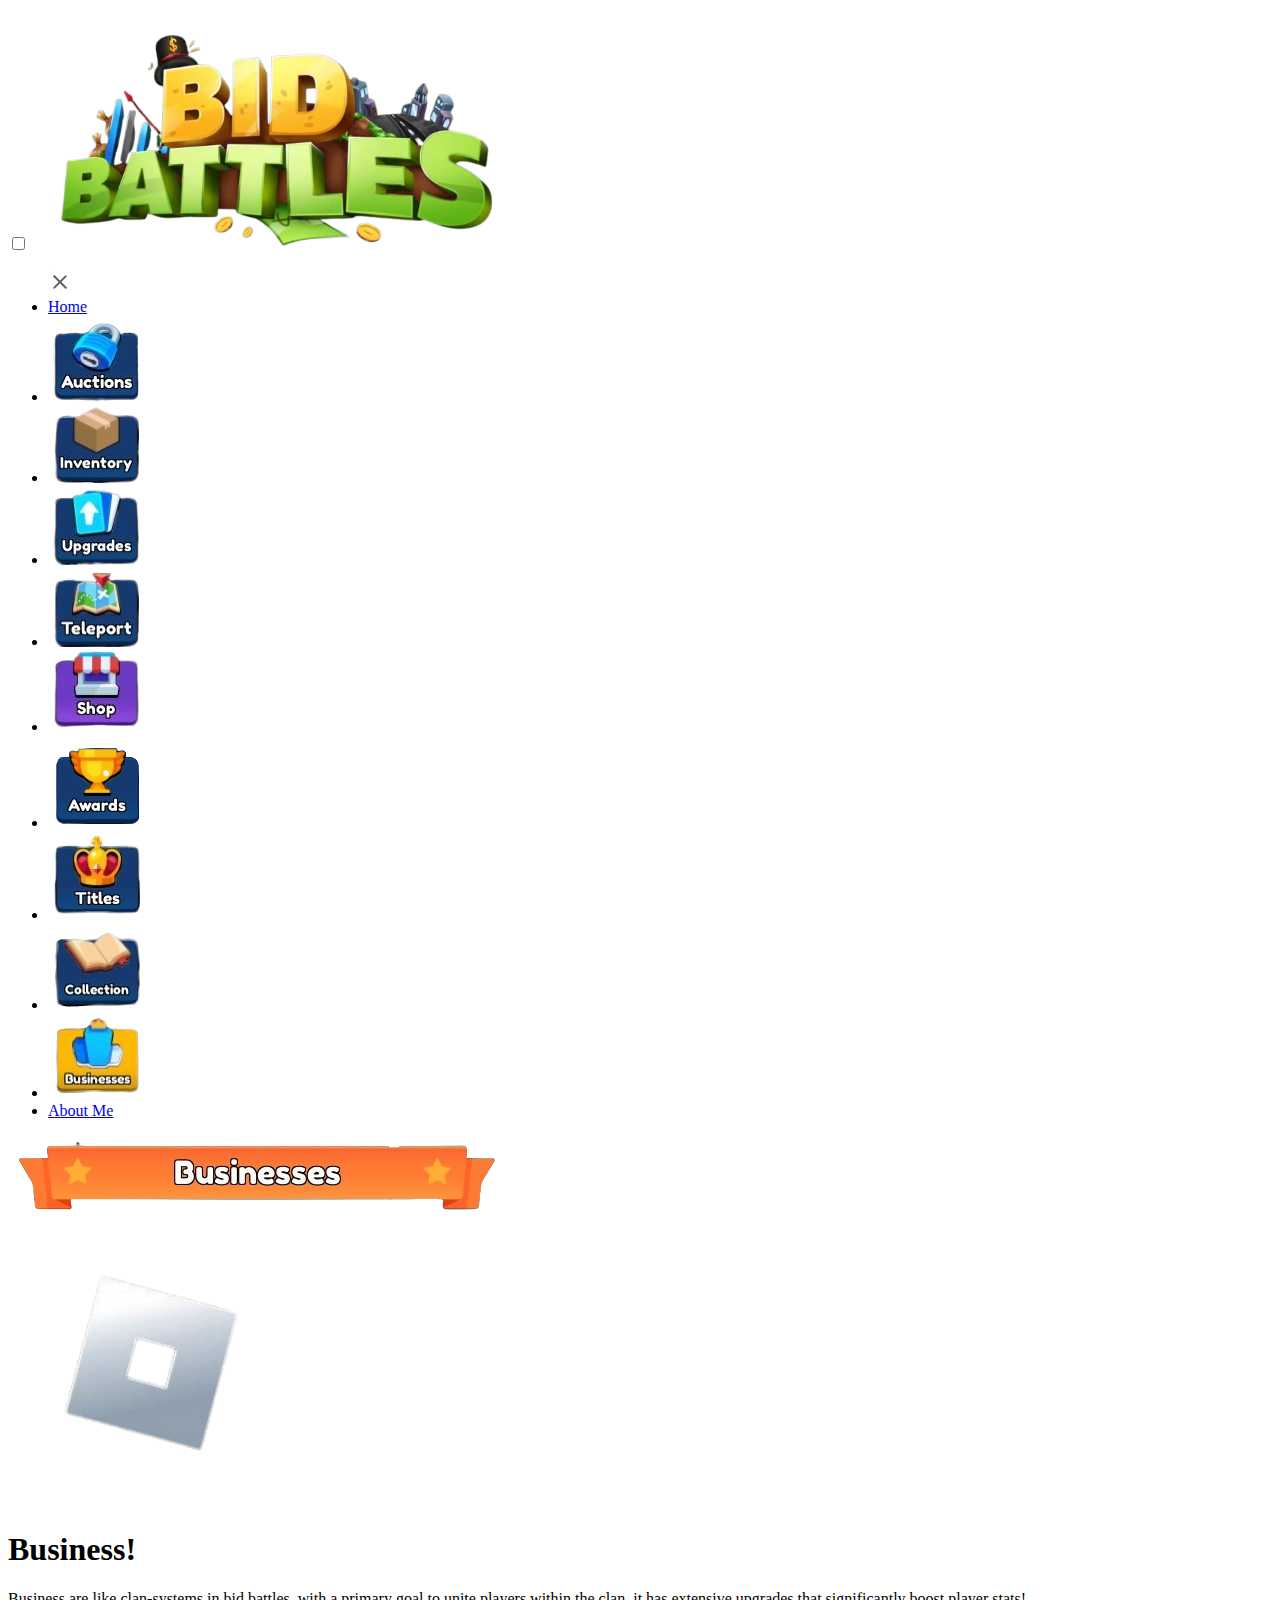
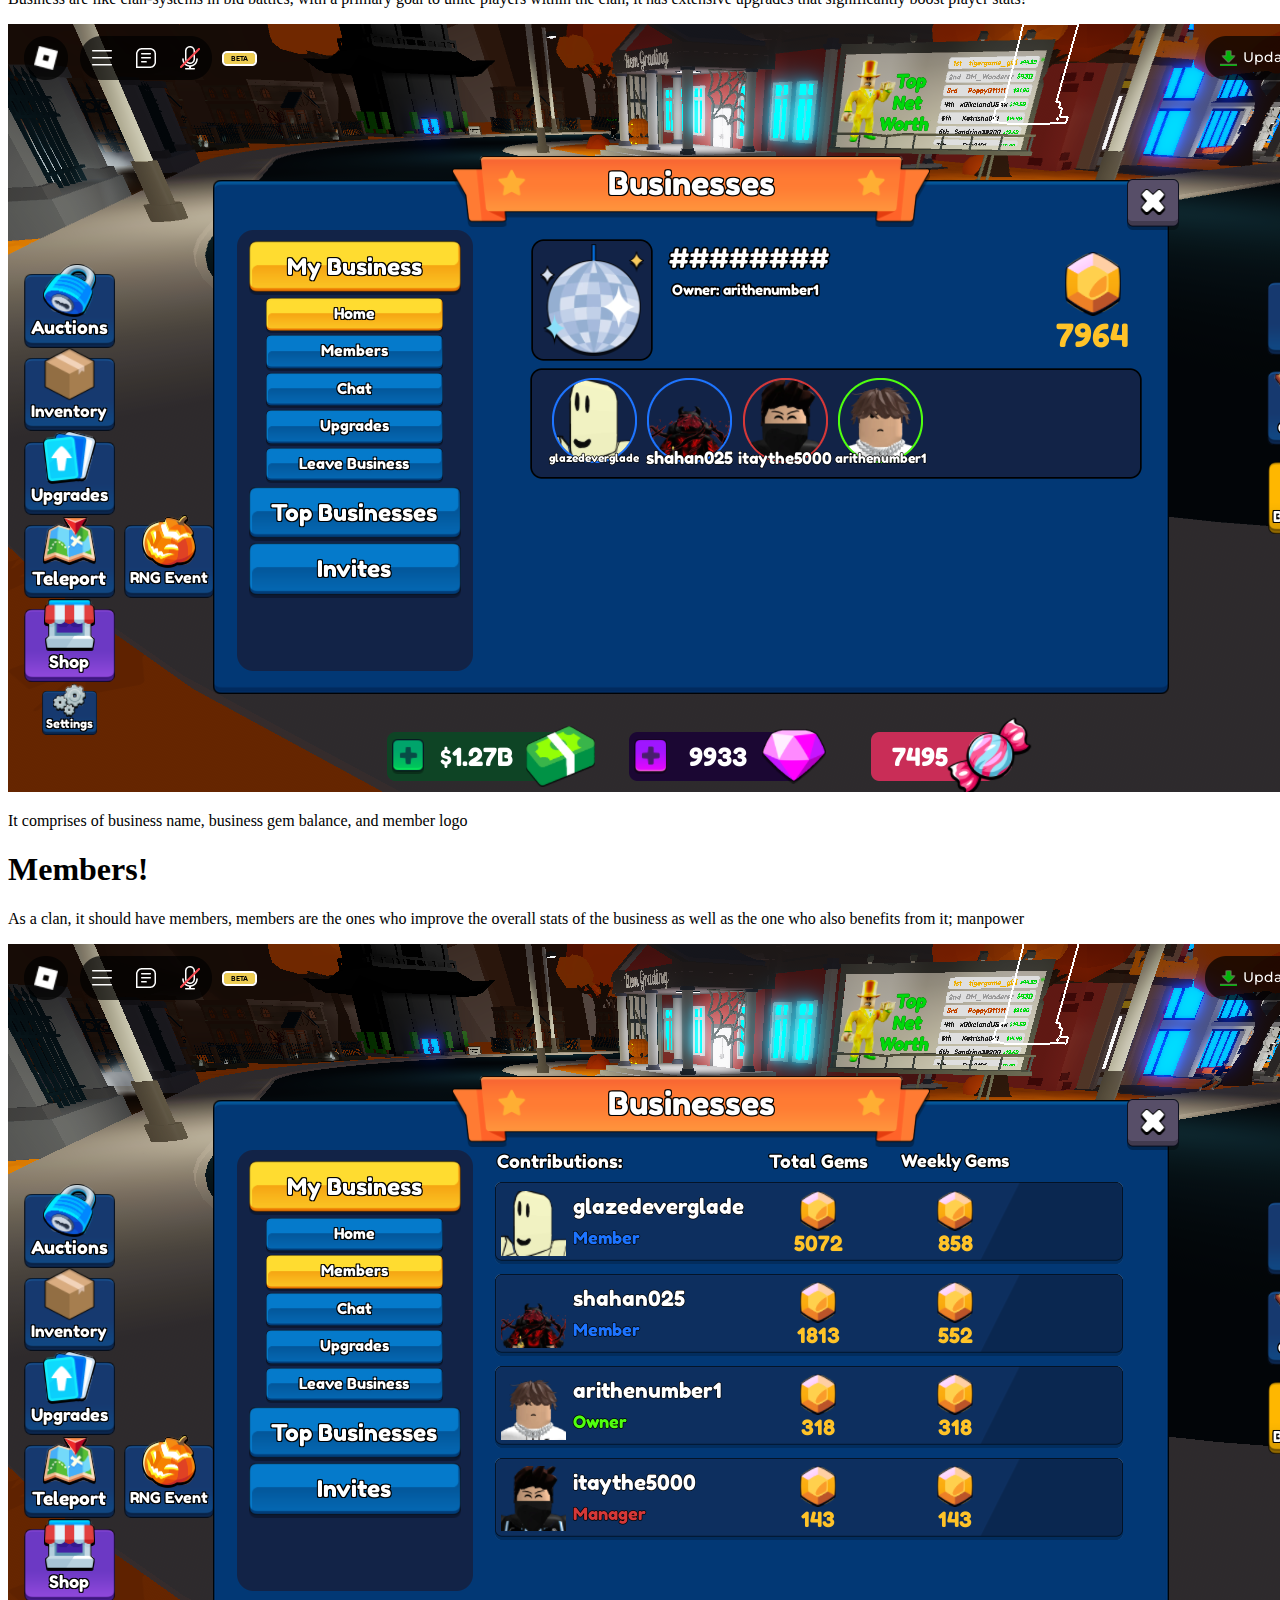
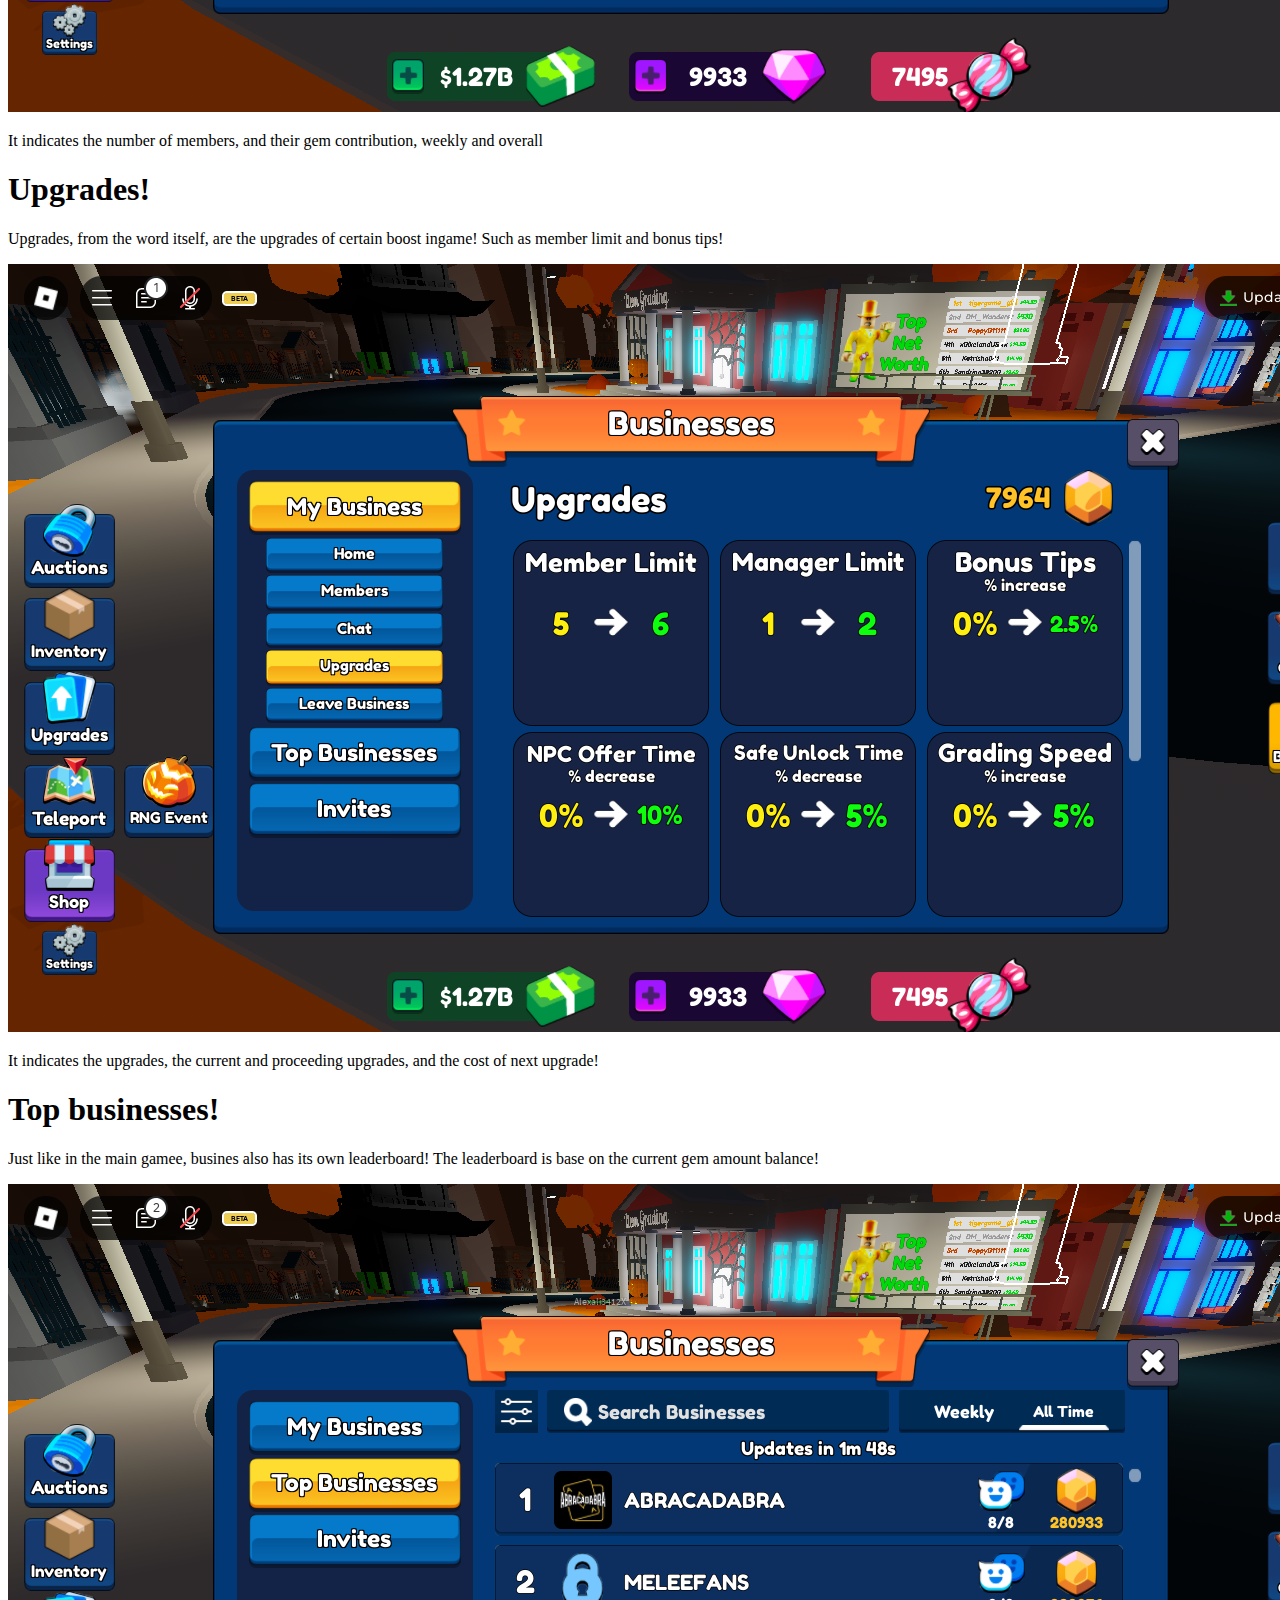
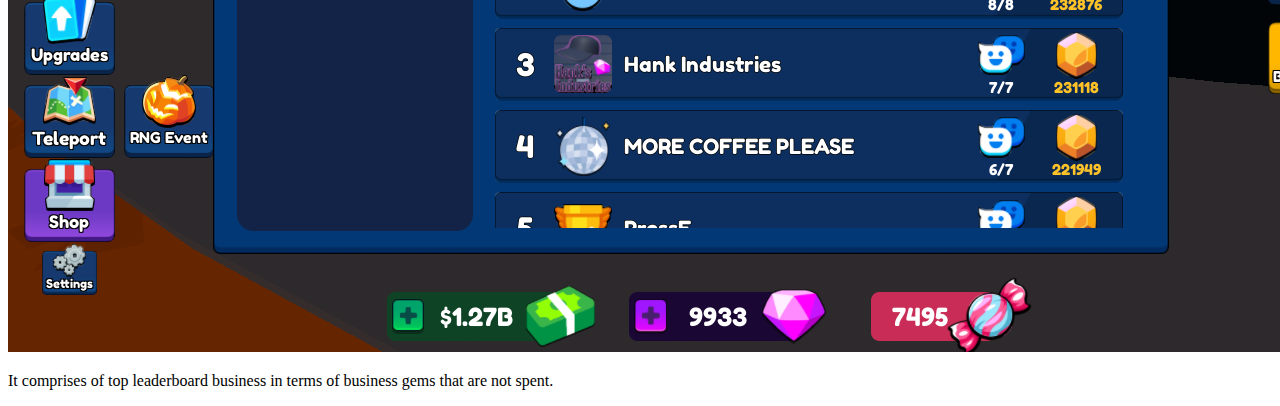
==== pages/business.html @ e8f8303a "Add files via upload" ====
<!DOCTYPE html>
<html lang="en">
<head>
    <meta charset="UTF-8">
    <meta name="viewport" content="width=device-width, initial-scale=1.0">
    <title>Business</title>
    <link rel="stylesheet" href="/stylesheet/practice-styles.css">
</head>
<body>
    <header>
        <nav>
            <input id="sidebar-btn" type="checkbox">
            <label for="sidebar-btn"><img id="bid-battles" src="/main_image/BidBattles_logo.png" alt="Bid Battles Logo"></label>
            <ul class="sidebar">
                <label for="sidebar-btn"><img src="/main_image/close_button.jpg"
                        alt=""></label>
                <li><a href="/pages/main.html">Home</a></li>
                <li><a href="/pages/auctions.html"><img src="/sidebar_image/Auctions_logo.png" alt=""></a></li>
                <li><a href="/pages/inventory.html"><img src="/sidebar_image/Inventory_logo.png" alt=""></a></li>
                <li><a href="/pages/upgrades.html"><img src="/sidebar_image/Upgrades_logo.png" alt=""></a></li>
                <li><a href="/pages/teleport.html"><img src="/sidebar_image/Teleport_logo.png" alt=""></a></li>
                <li><a href="/pages/shop.html"><img src="/sidebar_image/Shop_logo.png" alt=""></a></li>
                <li><a href="/pages/awards.html"><img src="/sidebar_image/Awards_logo.png" alt=""></a></li>
                <li><a href="/pages/titles.html"><img src="/sidebar_image/Titles_logo.png" alt=""></a></li>
                <li><a href="/pages/collection.html"><img src="/sidebar_image/Collection_logo.png" alt=""></a></li>
                <li><a href="/pages/business.html"><img src="/sidebar_image/Business_logo.png" alt=""></a></li>
                <li><a href="aboutme.html">About Me</a></li>
            </ul>
        </nav>
        <div id="auction">
            <img src="/business_image/Main-Business_logo.png" alt="Main Auction Logo">
        </div>
        <div id="roblox-logo">
            <img src="/main_image/roblox_logo.png" alt="Roblox Logo">
        </div>
    </header>

    <main>
       <section>
            <h1>Business!</h1>
            <p class="description">Business are like clan-systems in bid battles, with a primary goal to unite players within the clan, it has extensive upgrades that significantly boost player stats!</p>
            <div class="image-container">
                <img src="/business_image/business-mainpage.png" alt="Image 1" class="responsive-image">
                <div class="overlay">
                    <p>It comprises of business name, business gem balance, and member logo</p>
                </div>
            </div>
        </section>

        <section>
            <h1>Members!</h1>
            <p class="description">As a clan, it should have members, members are the ones who improve the overall stats of the business as well as the one who also benefits from it; manpower</p>
            <div class="image-container">
                <img src="/business_image/business-memberpage.png" alt="Image 2" class="responsive-image">
                <div class="overlay">
                    <p>It indicates the number of members, and their gem contribution, weekly and overall</p>
                </div>
            </div>
        </section>

        <section>
            <h1>Upgrades!</h1>
            <p class="description">Upgrades, from the word itself, are the upgrades of certain boost ingame! Such as member limit and bonus tips!</p>
            <div class="image-container">
                <img src="/business_image/business-upgradepage.png" alt="Image 3" class="responsive-image">
                <div class="overlay">
                    <p>It indicates the upgrades, the current and proceeding upgrades, and the cost of next upgrade!</p>
                </div>
            </div>
        </section>

        <section>
            <h1>Top businesses!</h1>
            <p class="description">Just like in the main gamee, busines also has its own leaderboard! The leaderboard is base on the current gem amount balance!</p>
            <div class="image-container">
                <img src="/business_image/business_topbusinesspage.png" alt="Image 4" class="responsive-image">
                <div class="overlay">
                    <p>It comprises of top leaderboard business in terms of business gems that are not spent.</p>
                </div>
            </div>
        </section>
    </main>
</body>
</html>
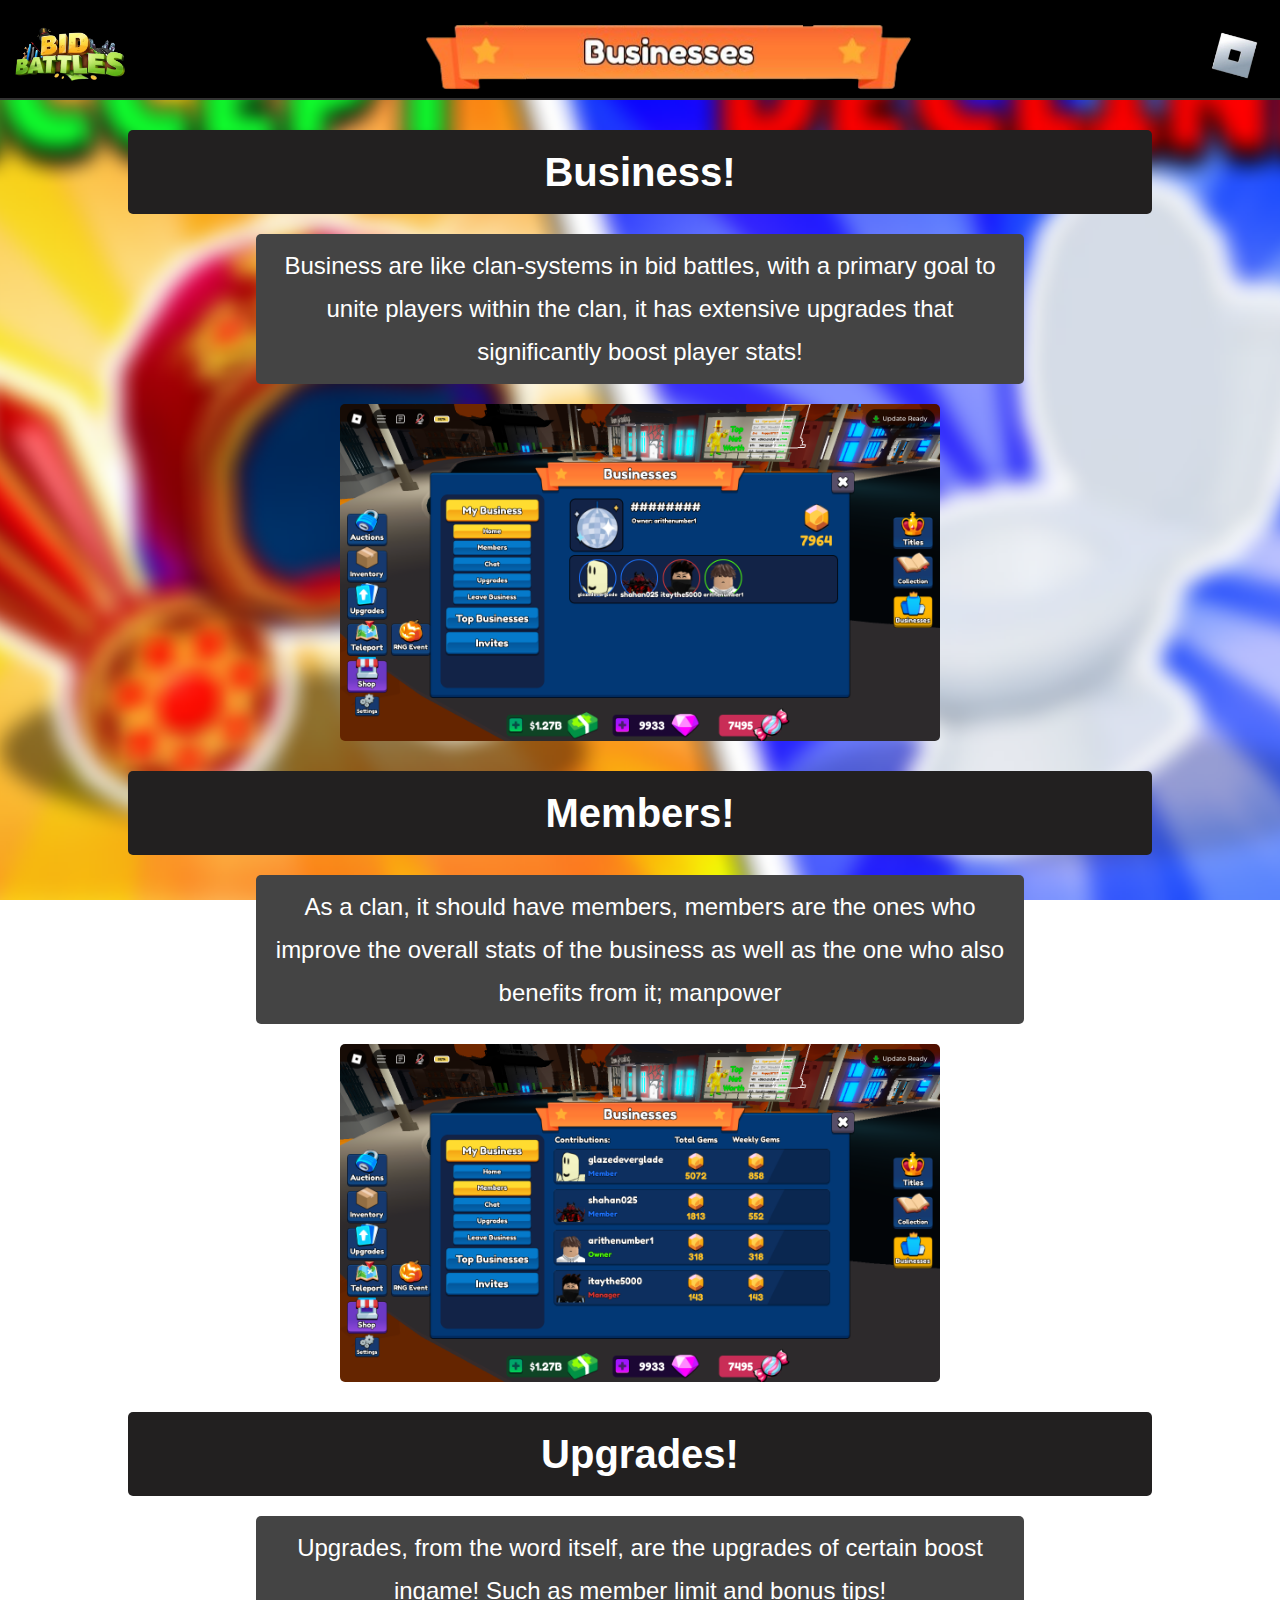
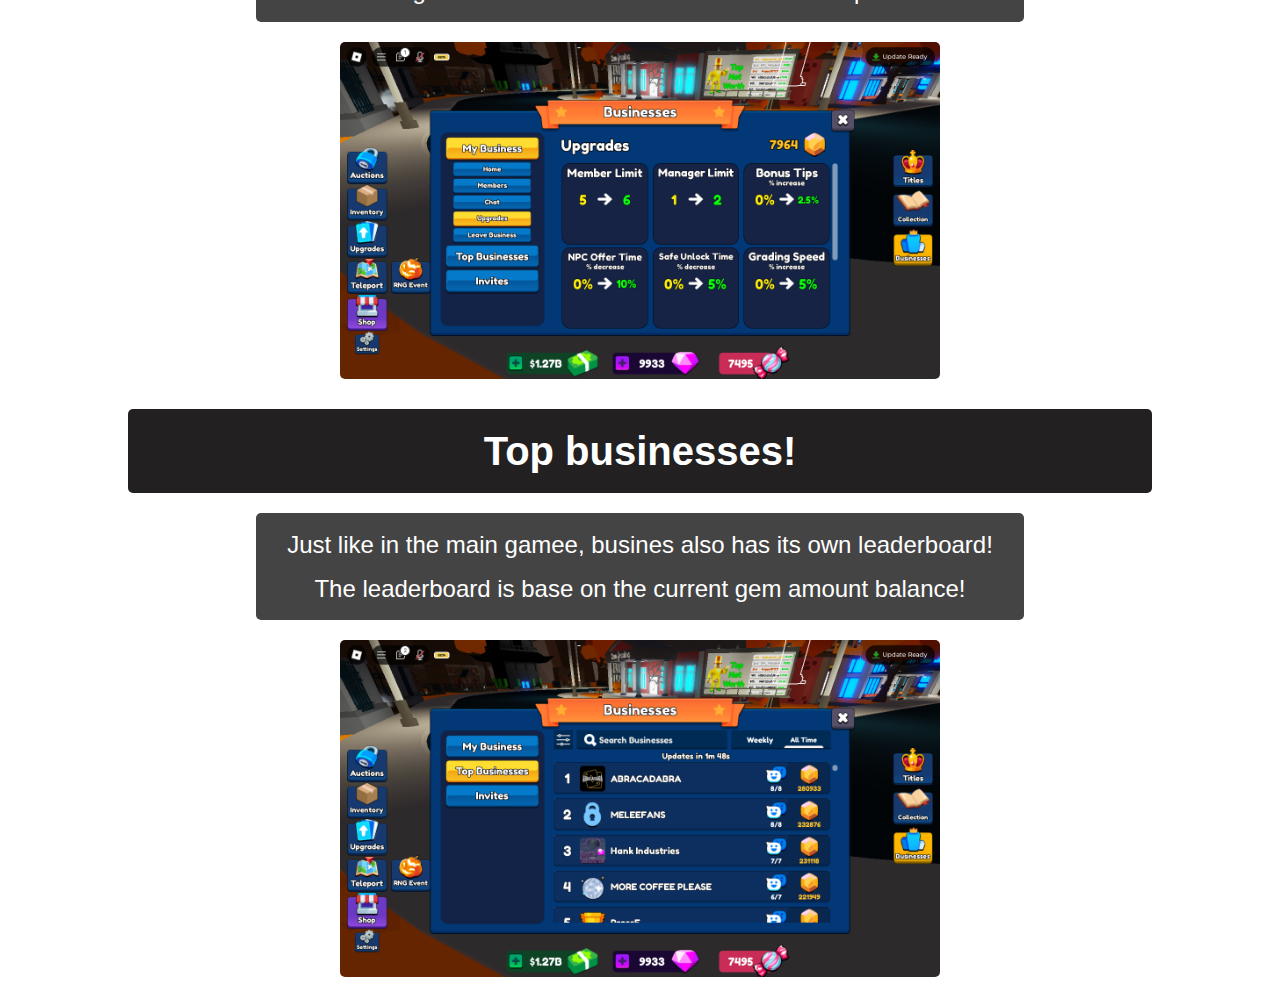
==== commit fe68af4c: "Update business.html" ====
--- a/pages/business.html
+++ b/pages/business.html
@@ -4,7 +4,7 @@
     <meta charset="UTF-8">
     <meta name="viewport" content="width=device-width, initial-scale=1.0">
     <title>Business</title>
-    <link rel="stylesheet" href="/stylesheet/practice-styles.css">
+    <link rel="stylesheet" href="/stylesheet/business-styles.css">
 </head>
 <body>
     <header>
--- a/stylesheet/business-styles.css
+++ b/stylesheet/business-styles.css
@@ -0,0 +1,259 @@
+* {
+    margin: 0;
+    padding: 0;
+    box-sizing: border-box;
+}
+
+a {
+    text-decoration: none;
+}
+
+body {
+    font-family: 'Arial', sans-serif;
+    color: #fff;
+    line-height: 1.6;
+    background-image: url('/BlurBg_image/blur_background3.png');
+    background-size: cover;
+    background-position: center;
+    background-repeat: no-repeat;
+    background-attachment: fixed;
+}
+
+header {
+    background-color: #000;
+    padding: 10px 0;
+    display: grid;
+    grid-template-areas: "nav auction roblox-logo";
+    grid-template-columns: max-content auto max-content;
+    width: 100%;
+    position: sticky;
+    top: 0;
+    left: 0;
+    right: 0;
+    z-index: 1000;
+    height: 100px;
+    gap: .5rem;
+    border-bottom: 2px solid #333;
+}
+
+nav {
+    grid-area: nav;
+    display: flex;
+    justify-content: center;
+    align-items: center;
+}
+
+#auction {
+    grid-area: auction;
+    display: flex;
+    justify-content: center;
+    align-items: center;
+}
+
+#auction>img {
+    width: 100%;
+    max-width: 500px;
+}
+
+#roblox-logo {
+    grid-area: roblox-logo;
+    display: flex;
+    justify-content: center;
+    align-items: center;
+}
+
+#roblox-logo>img {
+    width: 100%;
+    max-width: 75px;
+    margin: .5rem;
+}
+
+#bid-battles {
+    width: 100%;
+    max-width: 125px;
+    cursor: pointer;
+    margin: .5rem;
+    transition: box-shadow 0.3s ease;
+}
+
+#bid-battles:hover {
+    box-shadow: 0 0 15px #39ff14, 0 0 30px #39ff14, 0 0 45px #39ff14;
+}
+
+#sidebar-btn {
+    display: none;
+}
+
+.sidebar {
+    height: 100%;
+    background-color: #534f4f;
+    position: fixed;
+    left: -100%;
+    top: 0;
+    max-width: fit-content;
+    padding: 1rem;
+    list-style-type: none;
+    z-index: 999;
+    transition: left .3s ease;
+    scrollbar-width: none;
+    overflow-y: scroll;
+    display: flex;
+    flex-direction: column;
+    align-items: center;
+}
+
+.sidebar::-webkit-scrollbar {
+    display: none;
+}
+
+.sidebar li>a>img {
+    width: 100%;
+    transition: transform .2s ease;
+}
+
+.sidebar li:hover>a>img {
+    transform: scale(1.2);
+}
+
+#sidebar-btn:checked+label~.sidebar {
+    left: 0;
+}
+
+.close-btn {
+    position: absolute;
+    top: 15px;
+    right: 25px;
+    font-size: 20px;
+    color: white;
+    cursor: pointer;
+    z-index: 2100;
+}
+
+.active-sidebar {
+    left: 0;
+}
+
+.title {
+    text-align: center;
+}
+
+.title h1 {
+    font-size: 1.8em;
+    color: #fff;
+    margin: 0;
+    padding: 0 10px;
+    background-color: rgb(0, 0, 0);
+    border-radius: 5px;
+}
+
+section {
+    margin: 30px 0;
+}
+
+h1 {
+    background-color: #222020;
+    color: white;
+    padding: 10px;
+    text-align: center;
+    font-size: 2.5rem;
+    margin: 0 auto 20px auto;
+    max-width: 80%;
+    border-radius: 5px;
+}
+
+.description {
+    margin: auto;
+    background-color: #444;
+    color: #fff;
+    text-align: center;
+    padding: 10px;
+    margin: 0 auto 20px auto;
+    max-width: 60%;
+    border-radius: 5px;
+    font-size: 1.5rem;
+    line-height: 1.8;
+}
+
+.image-container {
+    position: relative;
+    width: 100%;
+    max-width: 600px;
+    margin: 0 auto;
+}
+
+.image-container img {
+    width: 100%;
+    height: auto;
+    display: block;
+    border-radius: 5px;
+}
+
+.responsive-image {
+    width: 100%;
+    height: auto;
+    border-radius: 10px;
+}
+
+.overlay {
+    display: flex;
+    justify-content: center;
+    align-items: center;
+    position: absolute;
+    bottom: 0;
+    left: 0;
+    width: 100%;
+    height: 0;
+    background-color: rgba(0, 0, 0, 0.6);
+    color: white;
+    opacity: 0;
+    overflow: hidden;
+    transition: height 0.3s ease, opacity 0.3s ease;
+    text-align: center;
+}
+
+.overlay p {
+    font-size: 1.2rem;
+    margin: 0;
+}
+
+.image-container:hover .overlay {
+    height: 100%;
+    opacity: 1;
+}
+
+.image-container:hover .overlay p {
+    opacity: 1;
+}
+
+@media (max-width: 768px) {
+    h1 {
+        font-size: 2rem;
+    }
+
+    .description {
+        font-size: 1rem;
+        padding: 10px;
+    }
+
+    .responsive-image {
+        max-width: 100%;
+    }
+
+    .overlay p {
+        font-size: 1.2rem;
+    }
+}
+
+@media (max-width: 480px) {
+    h1 {
+        font-size: 1.8rem;
+    }
+
+    .description {
+        font-size: 0.9rem;
+    }
+
+    .overlay p {
+        font-size: 1rem;
+    }
+}
